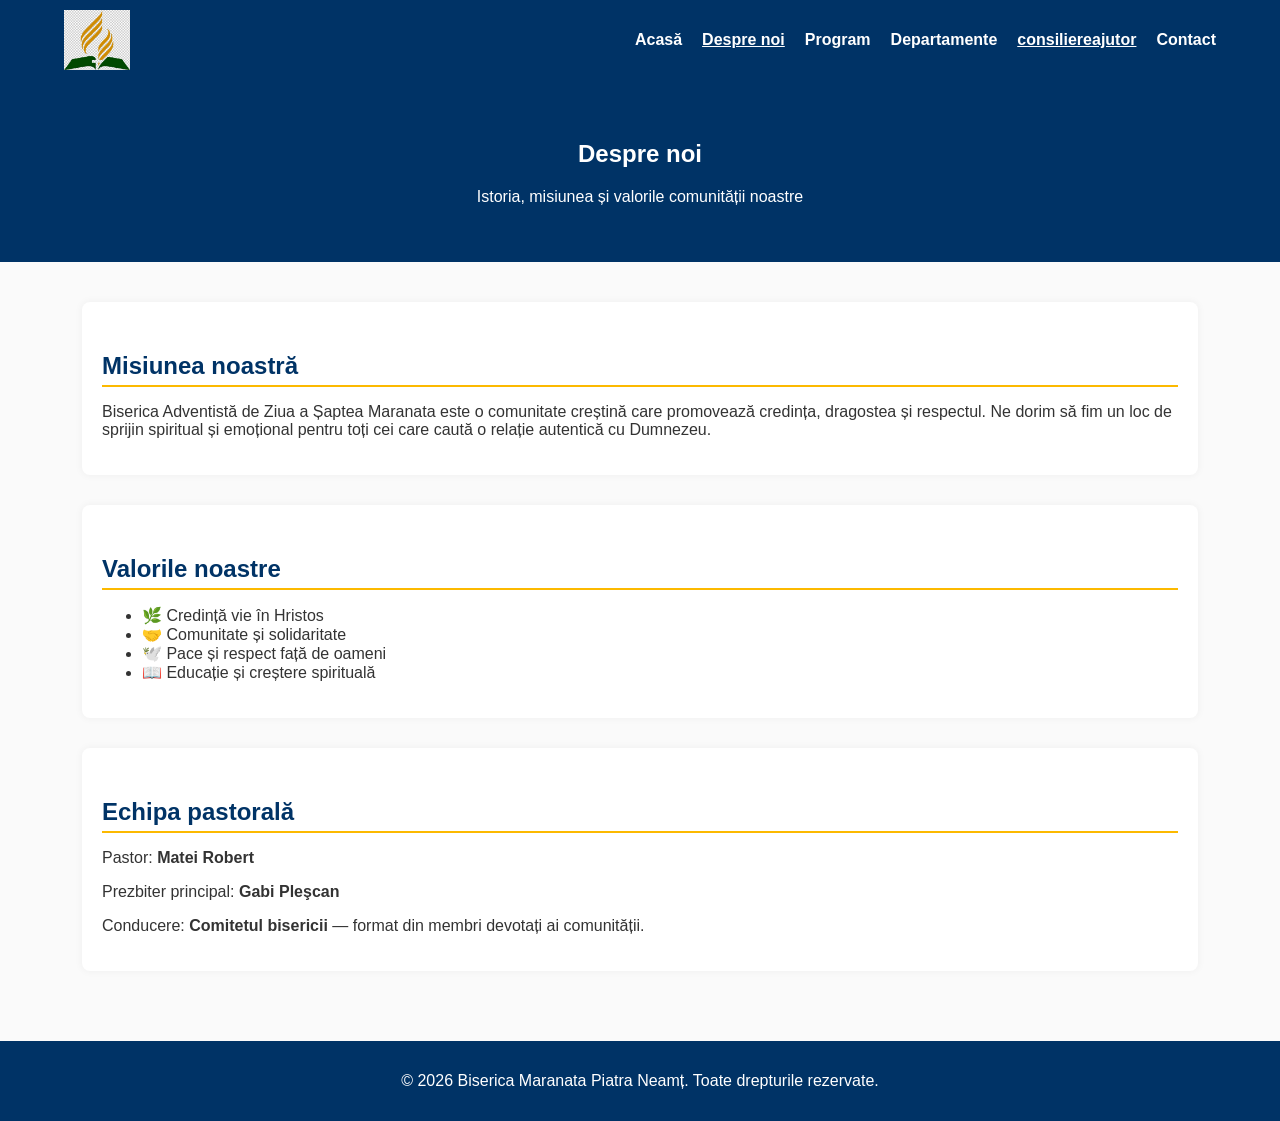
==== about.html @ 30b28f20 "Update about.html" ====
<!DOCTYPE html>
<html lang="ro">
<head>
  <meta charset="UTF-8" />
  <meta name="viewport" content="width=device-width, initial-scale=1.0" />
  <title>Biserica Maranata Piatra Neamț - Despre noi</title>
  <link rel="stylesheet" href="css/style.css" />
  <script defer src="js/main.js"></script>
</head>
<body>
  <header>
    <div class="container header-content">
      <img src="assets/images/logo.PNG" alt="Logo Biserica Maranata Piatra Neamț" class="logo">
      <nav>
        <ul>
          <li><a href="index.html">Acasă</a></li>
          <li><a href="about.html" class="active">Despre noi</a></li>
          <li><a href="program.html">Program</a></li>
          <li><a href="departamente.html">Departamente</a></li>
          <li><a href="consiliereajutor.html" class="active">consiliereajutor</a></li>
          <li><a href="contact.html">Contact</a></li>
        </ul>
      </nav>
    </div>
  </header>

  <section class="page-header">
    <h1>Despre noi</h1>
    <p>Istoria, misiunea și valorile comunității noastre</p>
  </section>

  <section class="content">
  <div class="container">

    <div class="about-block">
      <h2>Misiunea noastră</h2>
      <p>Biserica Adventistă de Ziua a Șaptea Maranata este o comunitate creștină care promovează credința, dragostea și respectul. Ne dorim să fim un loc de sprijin spiritual și emoțional pentru toți cei care caută o relație autentică cu Dumnezeu.</p>
    </div>

    <div class="about-block">
      <h2>Valorile noastre</h2>
      <ul>
        <li>🌿 Credință vie în Hristos</li>
        <li>🤝 Comunitate și solidaritate</li>
        <li>🕊️ Pace și respect față de oameni</li>
        <li>📖 Educație și creștere spirituală</li>
      </ul>
    </div>

    <div class="about-block">
      <h2>Echipa pastorală</h2>
      <p>Pastor: <strong>Matei Robert</strong></p>
      <p>Prezbiter principal: <strong> Gabi Pleşcan</strong></p>
      <p>Conducere: <strong>Comitetul bisericii</strong> — format din membri devotați ai comunității.</p>
    </div>

  </div>
</section>


  <footer>
    <p>&copy; 2026 Biserica Maranata Piatra Neamț. Toate drepturile rezervate.</p>
  </footer>
</body>
</html>
---- css/style.css ----
body {
  margin: 0;
  font-family: 'Segoe UI', sans-serif;
  background: #fafafa;
  color: #333;
  overflow-x: hidden; /* prevenim scroll lateral */
}

/* ---------------- HEADER ---------------- */
header {
  background: #003366;
  color: white;
  padding: 10px 0;
}

.container {
  width: 90%;
  margin: 0 auto;
  display: flex;
  align-items: center;
  justify-content: space-between;
}

.logo {
  height: 60px;
}

nav ul {
  list-style: none;
  display: flex;
  gap: 20px;
  padding-left: 0;
  margin: 0;
}

nav a {
  color: white;
  text-decoration: none;
  font-weight: bold;
}

nav a.active,
nav a:hover {
  text-decoration: underline;
}

/* ---------------- HERO ---------------- */
.hero {
  background: url('../assets/images/sarata.JPG') no-repeat center center;
  background-size: cover;
  width: 100%;
  min-height: 60vh;
  display: flex;
  align-items: center;
  justify-content: center;
  text-align: center;
  color: white;
  overflow: hidden;
}

.hero-text h1 {
  font-size: 2.5em;
}

/* ---------------- BUTTON ---------------- */
.btn-primary {
  background: #fcb900;
  color: #003366;
  padding: 10px 20px;
  border-radius: 5px;
  text-decoration: none;
  font-weight: bold;
}

/* ---------------- SERVICES ---------------- */
.services {
  text-align: center;
  padding: 50px 20px;
}

.cards {
  display: flex;
  gap: 20px;
  flex-wrap: wrap;
  justify-content: center;
  margin-top: 30px;
}

.card {
  background: white;
  box-shadow: 0 0 10px rgba(0,0,0,0.1);
  width: 250px;
  padding: 20px;
  border-radius: 10px;
}

/* ---------------- FOOTER ---------------- */
footer {
  background: #003366;
  color: white;
  text-align: center;
  padding: 15px;
}

/* ---------------- PAGE HEADERS ---------------- */
.page-header {
  background: #003366;
  color: white;
  text-align: center;
  padding: 40px 20px;
}

.content {
  padding: 40px 20px;
}

/* ---------------- TABLES ---------------- */
.program-table {
  width: 100%;
  border-collapse: collapse;
  margin-top: 20px;
}

.program-table th,
.program-table td {
  border: 1px solid #ddd;
  padding: 10px;
  text-align: center;
}

.program-table th {
  background: #fcb900;
  color: #003366;
}

/* ---------------- CONTACT ---------------- */
.contact-container {
  display: flex;
  flex-wrap: wrap;
  gap: 40px;
  justify-content: center;
}

.contact-form input,
.contact-form textarea {
  width: 100%;
  margin-bottom: 10px;
  padding: 10px;
  border: 1px solid #ccc;
  border-radius: 5px;
}

.contact-form button {
  background: #003366;
  color: white;
  border: none;
  cursor: pointer;
}

.contact-form button:hover {
  background: #fcb900;
  color: #003366;
}

/* ---------------- DEPARTAMENTE ---------------- */
.departamente {
  background: white;
  margin-bottom: 20px;
  padding: 20px;
  border-radius: 8px;
  box-shadow: 0 0 8px rgba(0,0,0,0.05);
}

.departamente h2 {
  margin-top: 0;
  color: #003366;
}

/* ---------------- LINKURI IMPORTANTE ---------------- */
.important-links {
  padding: 40px 20px;
  text-align: center;
  background: #f0f4fa;
}

.important-links h2 {
  margin-bottom: 20px;
  color: #003366;
}

.links-list {
  display: flex;
  flex-wrap: wrap;
  justify-content: center;
  gap: 15px;
}

.links-list a {
  display: inline-block;
  padding: 10px 18px;
  border-radius: 6px;
  background: #003366;
  color: #fff;
  text-decoration: none;
  font-weight: 500;
}

.links-list a:hover {
  background: #fcb900;
  color: #003366;
}

/* ---------------- GALERIE ---------------- */
.gallery {
  padding: 40px 20px;
  background: #ffffff;
  text-align: center;
}

.gallery-grid {
  display: flex;
  flex-wrap: wrap;
  gap: 20px;
  justify-content: center;
}

.gallery-grid figure {
  margin: 0;
  max-width: 280px;
}

.gallery-grid img {
  width: 100%;
  border-radius: 8px;
  box-shadow: 0 0 10px rgba(0,0,0,0.08);
}

/* ---------------- DONAȚII ---------------- */
.donations {
  padding: 40px 20px;
  text-align: center;
  background: #f9f3dd;
}

.donations h2 {
  color: #003366;
  margin-bottom: 15px;
}

.donations p {
  max-width: 600px;
  margin: 0 auto 15px auto;
}

.donations .show-account {
  display: inline-block;
  margin-top: 10px;
  margin-bottom: 15px;
  cursor: pointer;
}

.donations-account {
  max-width: 600px;
  margin: 0 auto 15px auto;
  text-align: left;
  background: #fff8e1;
  padding: 15px 20px;
  border-radius: 8px;
  border: 1px solid #f0d58a;
}

.donations-note {
  font-size: 0.85rem;
  color: #555;
}

/* ---------------- ABOUT ---------------- */
.content .container {
  display: block;
}

.content h2 {
  color: #003366;
  margin-top: 30px;
  margin-bottom: 10px;
  border-bottom: 2px solid #fcb900;
  padding-bottom: 5px;
}

.about-block {
  margin-bottom: 30px;
  padding: 20px;
  background: white;
  border-radius: 8px;
  box-shadow: 0 0 8px rgba(0,0,0,0.05);
}
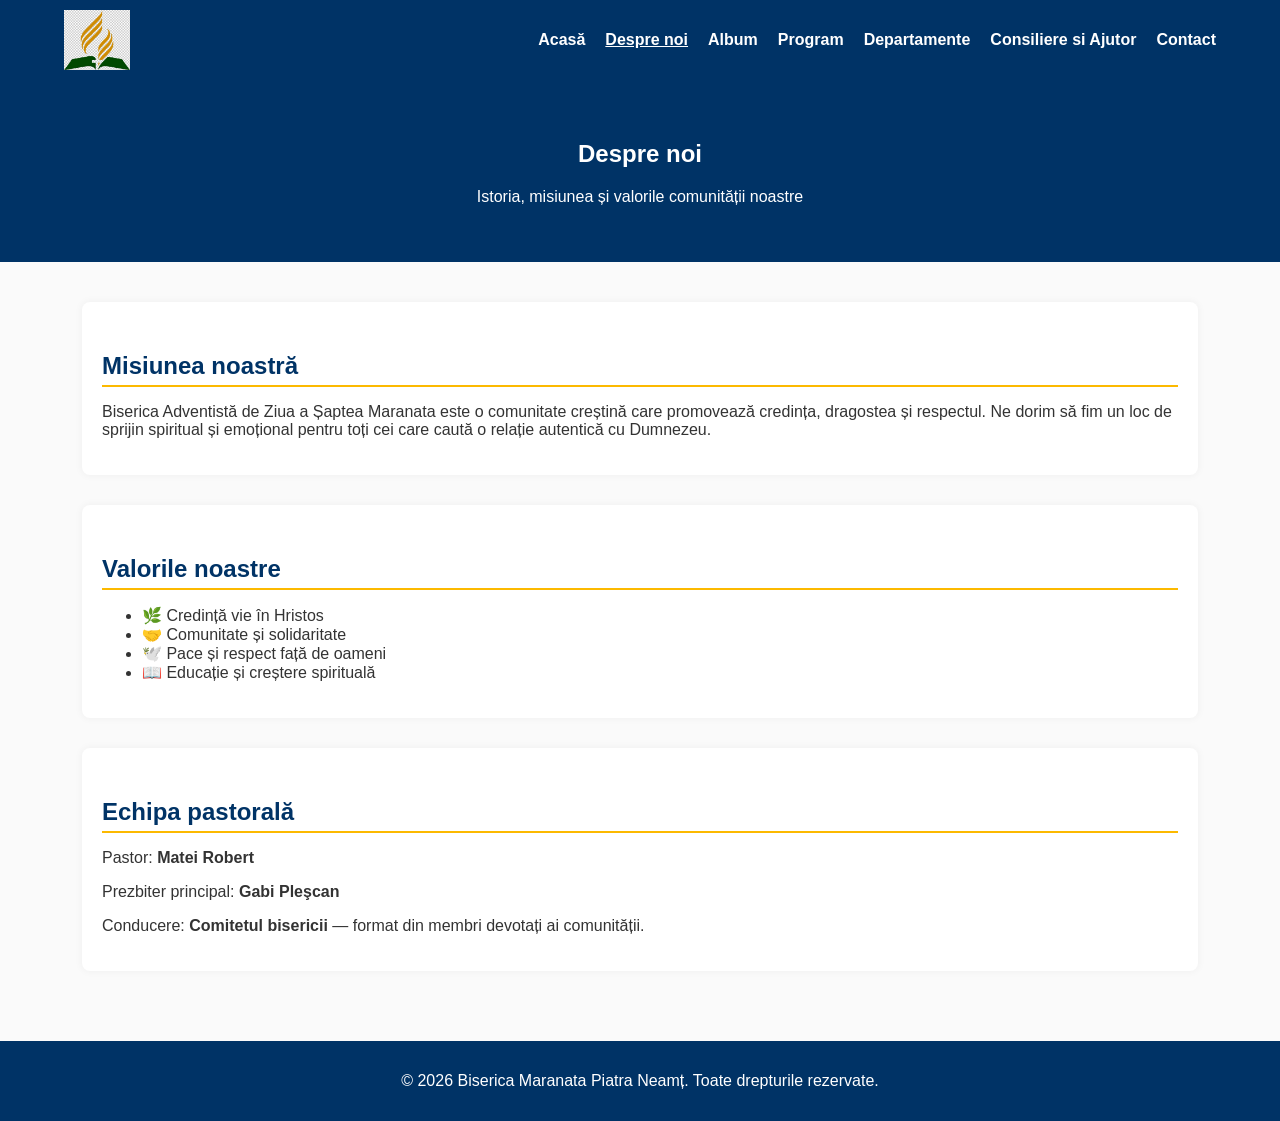
==== commit 1e60933f: "Add link to album page in navigation" ====
--- a/about.html
+++ b/about.html
@@ -15,9 +15,10 @@
         <ul>
           <li><a href="index.html">Acasă</a></li>
           <li><a href="about.html" class="active">Despre noi</a></li>
+          <li><a href="album.html">Album</a></li>
           <li><a href="program.html">Program</a></li>
           <li><a href="departamente.html">Departamente</a></li>
-          <li><a href="consiliereajutor.html" class="active">consiliereajutor</a></li>
+          <li><a href="consiliere.html">Consiliere si Ajutor</a></li>
           <li><a href="contact.html">Contact</a></li>
         </ul>
       </nav>
--- a/css/style.css
+++ b/css/style.css
@@ -294,3 +294,47 @@
   border-radius: 8px;
   box-shadow: 0 0 8px rgba(0,0,0,0.05);
 }
+/* ---------------- CONSILIERE ---------------- */
+.consiliere-container {
+  width: 90%;
+  margin: 0 auto;
+  display: block;       /* IMPORTANT – dezactivează flex-ul moștenit */
+  max-width: 700px;
+}
+
+.consiliere-form {
+  display: block;
+}
+
+.consiliere-form input,
+.consiliere-form textarea {
+  width: 100%;
+  margin-bottom: 12px;
+  padding: 12px;
+  border: 1px solid #ccc;
+  border-radius: 6px;
+  font-size: 1rem;
+}
+
+.consiliere-form button {
+  background: #003366;
+  color: white;
+  padding: 12px 20px;
+  border-radius: 6px;
+  border: none;
+  cursor: pointer;
+  font-weight: bold;
+  width: 100%;
+}
+
+.consiliere-form button:hover {
+  background: #fcb900;
+  color: #003366;
+}
+
+#consiliereMessage {
+  margin-top: 10px;
+  font-weight: bold;
+  text-align: center;
+}
+
